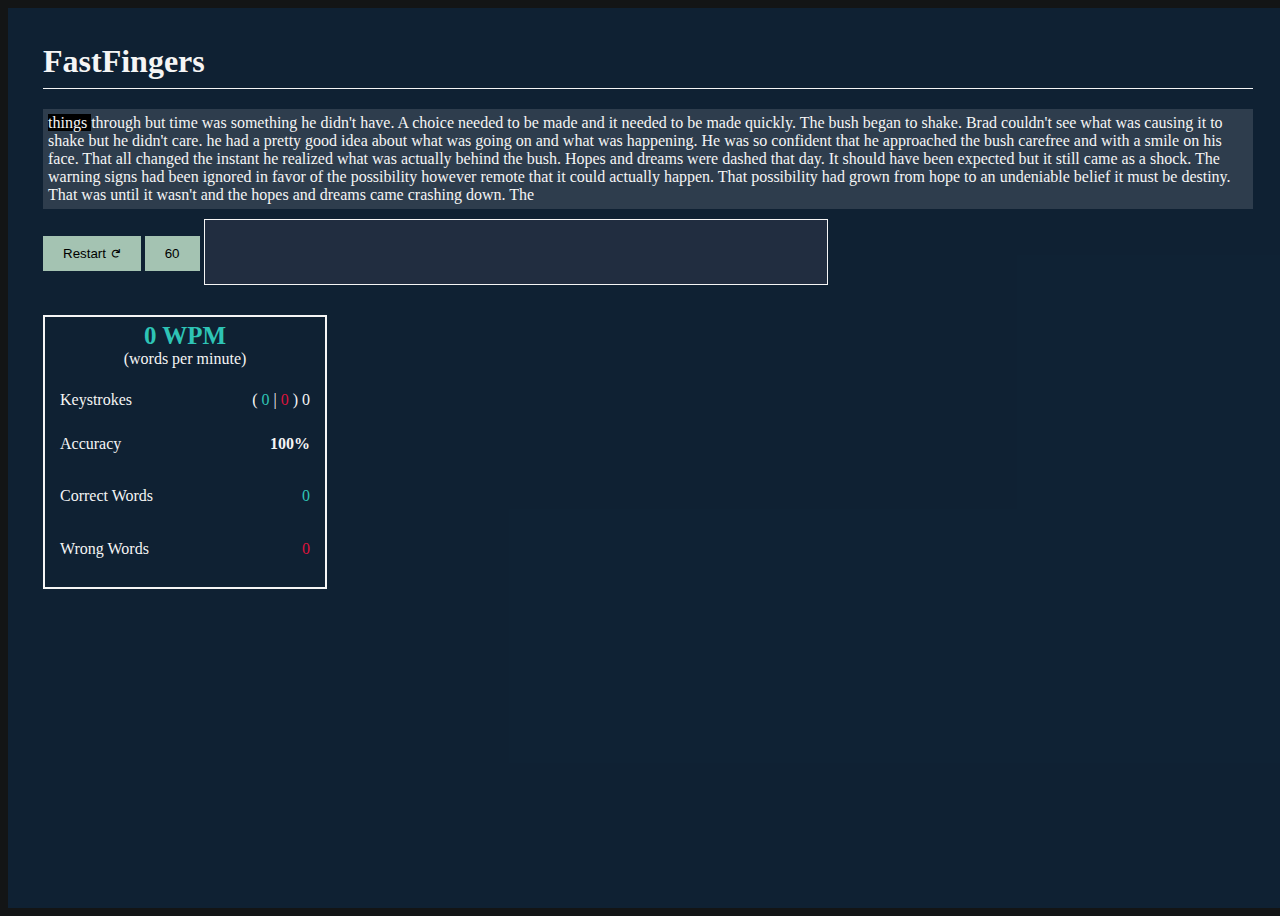
==== FastFingers.html @ 8ffbd804 "added three files, .js .html and .css" ====
<!DOCTYPE html>
<html lang='en'>

<head>
    <meta charset='UTF-8'>
    <meta name='viewport' content='width=device-width,initial-scale=1.0'>
    <link href="https://cdn.jsdelivr.net/npm/bootstrap@5.2.0-beta1/dist/css/bootstrap.min.css" rel="stylesheet"
        integrity="sha384-0evHe/X+R7YkIZDRvuzKMRqM+OrBnVFBL6DOitfPri4tjfHxaWutUpFmBp4vmVor" crossorigin="anonymous">
    <link rel="stylesheet" href="FastFIngers.css">
    <title>Typing Test</title>
</head>

<body class="container">
    <!-- the quick brown fox jumps over the lazy dog. -->
    <div class="contain">
        <h1 class="heading">FastFingers</h1>
        <div name="task" id="task" class="task">
        </div>
        <button class="restart controls">Restart <div class="icon">&#8635;</div></button>
        <button type="text" class="timer controls">60</button>
        <input class="typeHere">
        <div class="stats">
            <div class="scored">
                <div class="score">0 WPM</div>
                <div class="plain">(words per minute)</div>
            </div>
            <div class="keystrokes">Keystrokes <span class="kst">( <span class="ksr">0</span> | <span class="ksw">0</span> ) <span class="kstt">0</span></span></div>
            <div class="accuracy">Accuracy <span class="accperc"><span class="acc">100</span>%</span></div>
            <div class="correct-words"><span class="cwords">Correct Words</span> <span class="cw">0</span></div>
            <div class="wrong-words"><span class="wwords">Wrong Words</span> <span class="ww">0</span></div>
        </div>
    </div>
    <script src="FastFingers.js"></script>
</body>

</html>
---- FastFIngers.css ----
body{
    width: 100vw;
    height: 100vh;
    background-color: #131516;
}

.contain{
    width: 100%;
    height: 100vh;
    background-color: #02488a41;
    box-sizing: border-box;
    padding: 15px 35px;
}

.task{
    border-style: none;
    color: whitesmoke;
    margin: 10px 0 ;
    background-color: rgba(255, 255, 255, 0.13);
    padding: 5px;
}

h1{
    margin: 20px 0;
    color: whitesmoke;
    border-bottom: 1px solid whitesmoke;
    padding-bottom: 8px;
}

button{
    border-style: none;
    
}

.currentSpan{
    background-color: #000000;
}

.wrong{
    background-color: crimson;
}


.icon{
    display: inline-block;
    transform: rotate(90deg);
}

input{
    border: none;
    resize: none;
    outline: none;
    height: 6.9vh;
    width: 50%;
    background-color: #212d40;
    color: whitesmoke;
    padding-left: 15px;
    border: 1px solid whitesmoke;
    font-size: 18px;
}

.controls{
    padding: 10px 20px;
    background-color: #a4c3b2;

}

.stats{
    margin-top: 30px;
    border: 2px solid whitesmoke;
    width: 250px;
    height: 250px;
    color: whitesmoke;
    display: grid;
    text-align: center;
    grid-template-columns: repeat(1,1fr);
    grid-template-rows: 40px repeat(4,1fr);
    padding: 5px 15px 15px 15px;
    font-weight: 300;
}




.scored{
    grid-row-start: 1;
    grid-row-end: 1;
}

.keystrokes{
    grid-row-start: 2;
    padding-top: 29px;
    box-sizing: border-box;
    display: flex;
    justify-content: space-between;
}

.accuracy{
    grid-row-start: 3;
    padding-top: 20px;
    box-sizing: border-box;
    display: flex;
    justify-content: space-between;
}

.correct-words{
    grid-row-start: 4;
    padding-top: 20px;
    box-sizing: border-box;
    display: flex;
    justify-content: space-between;
}

.wrong-words{
    grid-row-start: 5;
    padding-top: 20px;
    box-sizing: border-box;
    display: flex;
    justify-content: space-between;
}

.score{
    color: #2ec4b6;
    font-weight: 700;
    font-size: 25px;
}

.plain{
    font-weight:200;
}

.ksw, .ww{
    color: crimson;
    font-weight: 400;
}

.ksr, .cw{
    color: #2ec4b6;
    font-weight: 400;
}

.accperc{
    font-weight: 700;
}
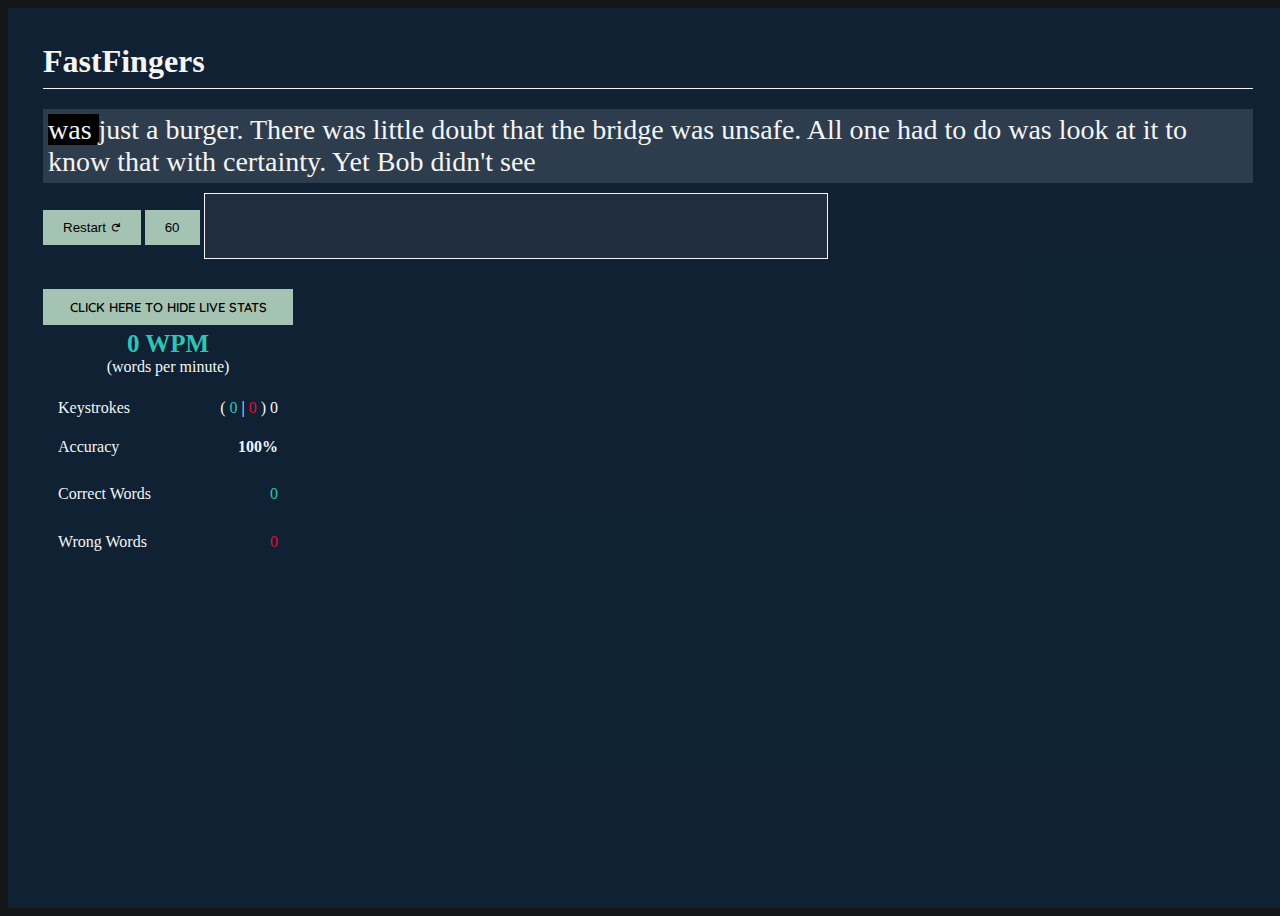
==== commit 922c54c7: "task area collapses after 60sec, option to hide current statistics, removed border around statistics" ====
--- a/FastFingers.html
+++ b/FastFingers.html
@@ -7,6 +7,7 @@
     <link href="https://cdn.jsdelivr.net/npm/bootstrap@5.2.0-beta1/dist/css/bootstrap.min.css" rel="stylesheet"
         integrity="sha384-0evHe/X+R7YkIZDRvuzKMRqM+OrBnVFBL6DOitfPri4tjfHxaWutUpFmBp4vmVor" crossorigin="anonymous">
     <link rel="stylesheet" href="FastFIngers.css">
+    <link href="https://fonts.googleapis.com/css2?family=Quicksand&display=swap" rel="stylesheet">
     <title>Typing Test</title>
 </head>
 
@@ -19,15 +20,19 @@
         <button class="restart controls">Restart <div class="icon">&#8635;</div></button>
         <button type="text" class="timer controls">60</button>
         <input class="typeHere">
-        <div class="stats">
-            <div class="scored">
-                <div class="score">0 WPM</div>
-                <div class="plain">(words per minute)</div>
+        <div class="statistics">
+            <button class="head">Click here to hide live stats</button>
+            <div class="stats">
+                <div class="scored">
+                    <div class="score">0 WPM</div>
+                    <div class="plain">(words per minute)</div>
+                </div>
+                <div class="keystrokes">Keystrokes <span class="kst">( <span class="ksr">0</span> | <span
+                            class="ksw">0</span> ) <span class="kstt">0</span></span></div>
+                <div class="accuracy">Accuracy <span class="accperc"><span class="acc">100</span>%</span></div>
+                <div class="correct-words"><span class="cwords">Correct Words</span> <span class="cw">0</span></div>
+                <div class="wrong-words"><span class="wwords">Wrong Words</span> <span class="ww">0</span></div>
             </div>
-            <div class="keystrokes">Keystrokes <span class="kst">( <span class="ksr">0</span> | <span class="ksw">0</span> ) <span class="kstt">0</span></span></div>
-            <div class="accuracy">Accuracy <span class="accperc"><span class="acc">100</span>%</span></div>
-            <div class="correct-words"><span class="cwords">Correct Words</span> <span class="cw">0</span></div>
-            <div class="wrong-words"><span class="wwords">Wrong Words</span> <span class="ww">0</span></div>
         </div>
     </div>
     <script src="FastFingers.js"></script>
--- a/FastFIngers.css
+++ b/FastFIngers.css
@@ -1,12 +1,13 @@
 body{
     width: 100vw;
-    height: 100vh;
+    min-height: 100vh;
     background-color: #131516;
+    
 }
 
 .contain{
     width: 100%;
-    height: 100vh;
+    min-height: 100vh;
     background-color: #02488a41;
     box-sizing: border-box;
     padding: 15px 35px;
@@ -18,6 +19,7 @@
     margin: 10px 0 ;
     background-color: rgba(255, 255, 255, 0.13);
     padding: 5px;
+    font-size: 28px;
 }
 
 h1{
@@ -37,7 +39,7 @@
 }
 
 .wrong{
-    background-color: crimson;
+    color: crimson;
 }
 
 
@@ -66,8 +68,7 @@
 }
 
 .stats{
-    margin-top: 30px;
-    border: 2px solid whitesmoke;
+    /* border: 2px solid whitesmoke; */
     width: 250px;
     height: 250px;
     color: whitesmoke;
@@ -77,9 +78,27 @@
     grid-template-rows: 40px repeat(4,1fr);
     padding: 5px 15px 15px 15px;
     font-weight: 300;
+    box-sizing: border-box;
 }
 
+.head{
+    color: black;
+    width: 250px; 
+    background-color: transparent;
+    border-style: none; 
+    font-weight: 600;
+    font-family: 'Quicksand', sans-serif;
+    padding: 10px 5px;
+    background-color: #a4c3b2;
+    text-transform: uppercase;
+    font-size: 13px;
+    /* border: 2px solid whitesmoke; */
+    /* border-bottom: none; */
+}
 
+.statistics{
+    margin-top: 30px;
+}
 
 
 .scored{
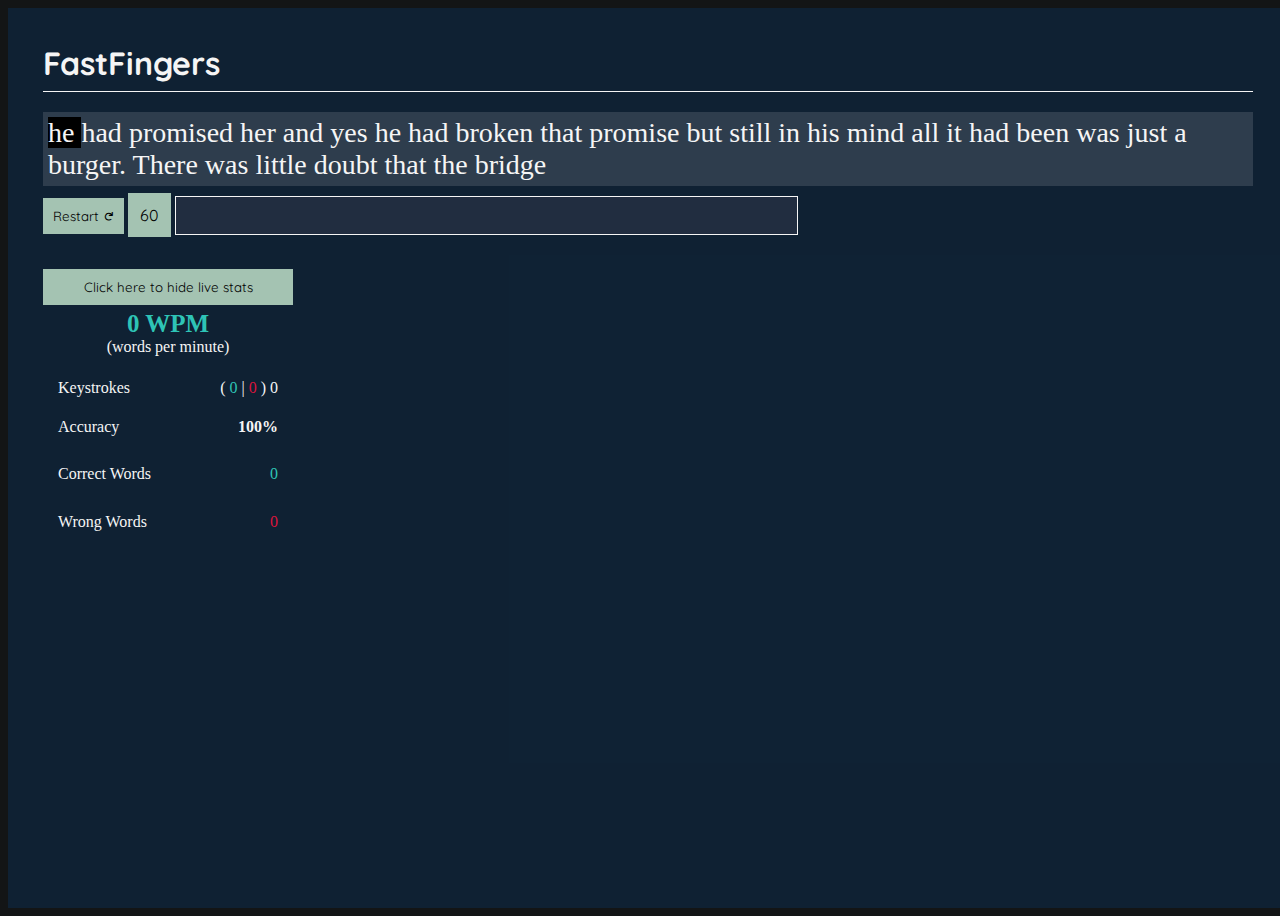
==== commit b0541249: "input was shaking as the timer changes" ====
--- a/FastFingers.html
+++ b/FastFingers.html
@@ -18,7 +18,7 @@
         <div name="task" id="task" class="task">
         </div>
         <button class="restart controls">Restart <div class="icon">&#8635;</div></button>
-        <button type="text" class="timer controls">60</button>
+        <div type="text" class="timer controls">60</div>
         <input class="typeHere">
         <div class="statistics">
             <button class="head">Click here to hide live stats</button>
--- a/FastFIngers.css
+++ b/FastFIngers.css
@@ -27,6 +27,7 @@
     color: whitesmoke;
     border-bottom: 1px solid whitesmoke;
     padding-bottom: 8px;
+    font-family: 'Quicksand',sans-serif;
 }
 
 button{
@@ -52,19 +53,26 @@
     border: none;
     resize: none;
     outline: none;
-    height: 6.9vh;
     width: 50%;
     background-color: #212d40;
     color: whitesmoke;
-    padding-left: 15px;
+    padding: 8px;   
     border: 1px solid whitesmoke;
     font-size: 18px;
 }
 
 .controls{
-    padding: 10px 20px;
+    padding: 10px 10px;
     background-color: #a4c3b2;
+    font-family: 'Quicksand', sans-serif;
+    margin-bottom: 5px;
+}
 
+.timer{
+    width: 6.9vh;
+    padding: 12px;
+    text-align: center;
+    display: inline;
 }
 
 .stats{
@@ -86,12 +94,9 @@
     width: 250px; 
     background-color: transparent;
     border-style: none; 
-    font-weight: 600;
     font-family: 'Quicksand', sans-serif;
     padding: 10px 5px;
     background-color: #a4c3b2;
-    text-transform: uppercase;
-    font-size: 13px;
     /* border: 2px solid whitesmoke; */
     /* border-bottom: none; */
 }
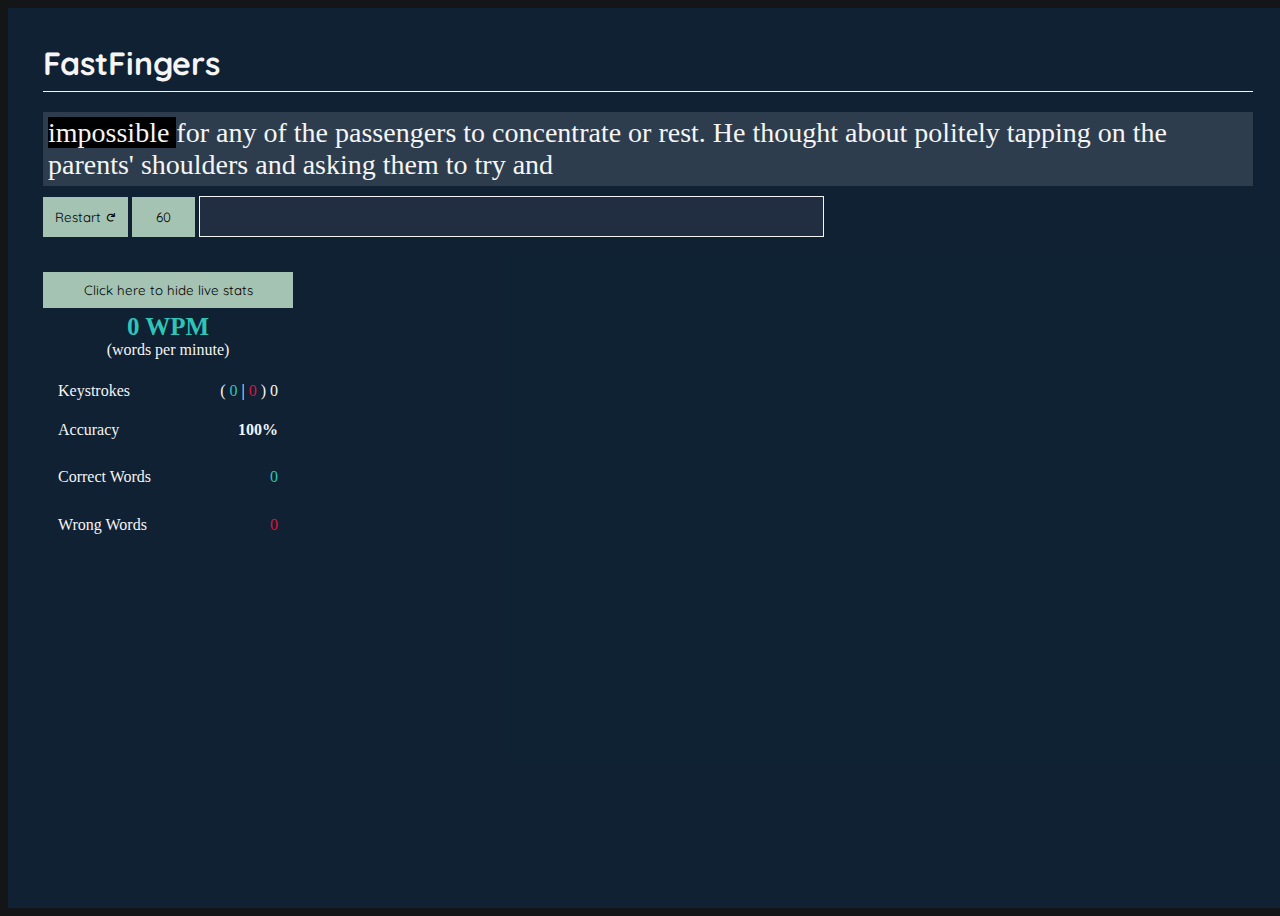
==== commit 516807e2: "input was shaking as the timer changes" ====
--- a/FastFingers.html
+++ b/FastFingers.html
@@ -18,7 +18,7 @@
         <div name="task" id="task" class="task">
         </div>
         <button class="restart controls">Restart <div class="icon">&#8635;</div></button>
-        <div type="text" class="timer controls">60</div>
+        <button type="text" class="timer controls">60</button>
         <input class="typeHere">
         <div class="statistics">
             <button class="head">Click here to hide live stats</button>
--- a/FastFIngers.css
+++ b/FastFIngers.css
@@ -56,23 +56,20 @@
     width: 50%;
     background-color: #212d40;
     color: whitesmoke;
-    padding: 8px;   
+    padding: 9px;   
     border: 1px solid whitesmoke;
     font-size: 18px;
 }
 
 .controls{
-    padding: 10px 10px;
+    padding: 12px 12px;
     background-color: #a4c3b2;
     font-family: 'Quicksand', sans-serif;
     margin-bottom: 5px;
 }
 
 .timer{
-    width: 6.9vh;
-    padding: 12px;
-    text-align: center;
-    display: inline;
+    width: 7vh;
 }
 
 .stats{
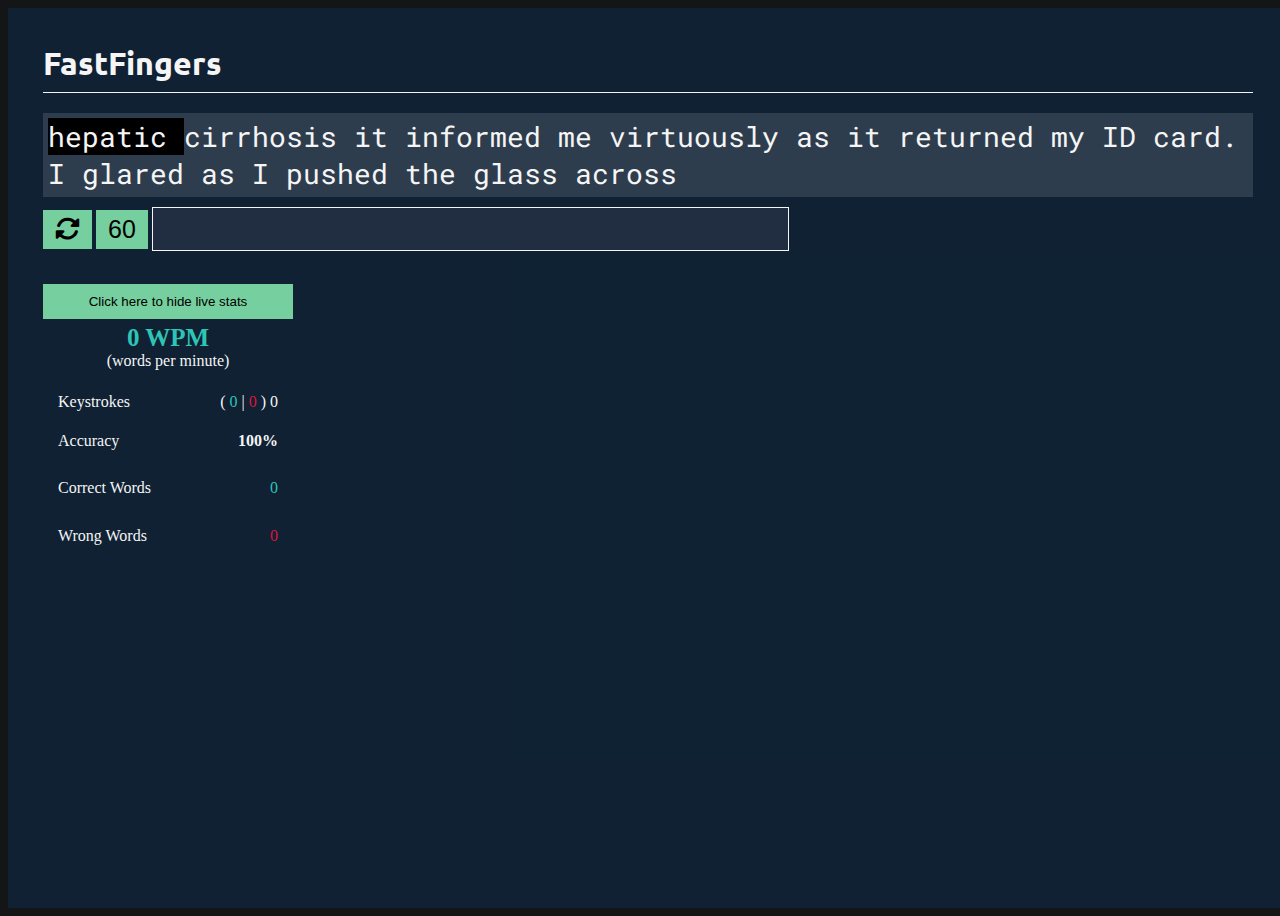
==== commit c17ab346: "enable/disable timer, live checking of wrong words on each press make background red" ====
--- a/FastFingers.html
+++ b/FastFingers.html
@@ -7,7 +7,8 @@
     <link href="https://cdn.jsdelivr.net/npm/bootstrap@5.2.0-beta1/dist/css/bootstrap.min.css" rel="stylesheet"
         integrity="sha384-0evHe/X+R7YkIZDRvuzKMRqM+OrBnVFBL6DOitfPri4tjfHxaWutUpFmBp4vmVor" crossorigin="anonymous">
     <link rel="stylesheet" href="FastFIngers.css">
-    <link href="https://fonts.googleapis.com/css2?family=Quicksand&display=swap" rel="stylesheet">
+    <link href='https://fonts.googleapis.com/css2?family=Montserrat:wght@200;300;400;500;600;700&family=Roboto+Mono:wght@300;400;500;700&family=Roboto:wght@300;400;500;700&family=Ubuntu:wght@300;400;700&display=swap' rel='stylesheet'>
+    <link rel="stylesheet" href="https://cdnjs.cloudflare.com/ajax/libs/font-awesome/6.1.1/css/all.min.css">
     <title>Typing Test</title>
 </head>
 
@@ -17,7 +18,7 @@
         <h1 class="heading">FastFingers</h1>
         <div name="task" id="task" class="task">
         </div>
-        <button class="restart controls">Restart <div class="icon">&#8635;</div></button>
+        <button class="restart controls"><i class="fa-solid fa-rotate"></i></button>
         <button type="text" class="timer controls">60</button>
         <input class="typeHere">
         <div class="statistics">
--- a/FastFIngers.css
+++ b/FastFIngers.css
@@ -2,7 +2,6 @@
     width: 100vw;
     min-height: 100vh;
     background-color: #131516;
-    
 }
 
 .contain{
@@ -20,6 +19,7 @@
     background-color: rgba(255, 255, 255, 0.13);
     padding: 5px;
     font-size: 28px;
+    font-family: 'Roboto Mono', monospace;
 }
 
 h1{
@@ -27,7 +27,7 @@
     color: whitesmoke;
     border-bottom: 1px solid whitesmoke;
     padding-bottom: 8px;
-    font-family: 'Quicksand',sans-serif;
+    font-family: 'Ubuntu';
 }
 
 button{
@@ -43,12 +43,6 @@
     color: crimson;
 }
 
-
-.icon{
-    display: inline-block;
-    transform: rotate(90deg);
-}
-
 input{
     border: none;
     resize: none;
@@ -56,24 +50,26 @@
     width: 50%;
     background-color: #212d40;
     color: whitesmoke;
-    padding: 9px;   
+    padding: 5px 15px;
     border: 1px solid whitesmoke;
-    font-size: 18px;
+    font-size: 24px;
+    font-family: 'Roboto Mono', monospace;
 }
 
 .controls{
-    padding: 12px 12px;
-    background-color: #a4c3b2;
-    font-family: 'Quicksand', sans-serif;
+    background-color: #75cf9e;
+    font-family: Arial, Helvetica, sans-serif;
     margin-bottom: 5px;
+    font-size: 25px;
+    padding: 5px 12px;
+    transition: 0.2s ;
 }
 
-.timer{
-    width: 7vh;
+.controls:hover{
+    background-color: #63f0a2;
 }
 
 .stats{
-    /* border: 2px solid whitesmoke; */
     width: 250px;
     height: 250px;
     color: whitesmoke;
@@ -91,11 +87,12 @@
     width: 250px; 
     background-color: transparent;
     border-style: none; 
-    font-family: 'Quicksand', sans-serif;
     padding: 10px 5px;
-    background-color: #a4c3b2;
-    /* border: 2px solid whitesmoke; */
-    /* border-bottom: none; */
+    background-color: #75cf9e;
+}
+
+.head:hover{
+    background-color: #63f0a2;
 }
 
 .statistics{
@@ -155,6 +152,10 @@
     font-weight: 400;
 }
 
+.bg-wrong{
+    background-color: crimson;
+}
+
 .ksr, .cw{
     color: #2ec4b6;
     font-weight: 400;
